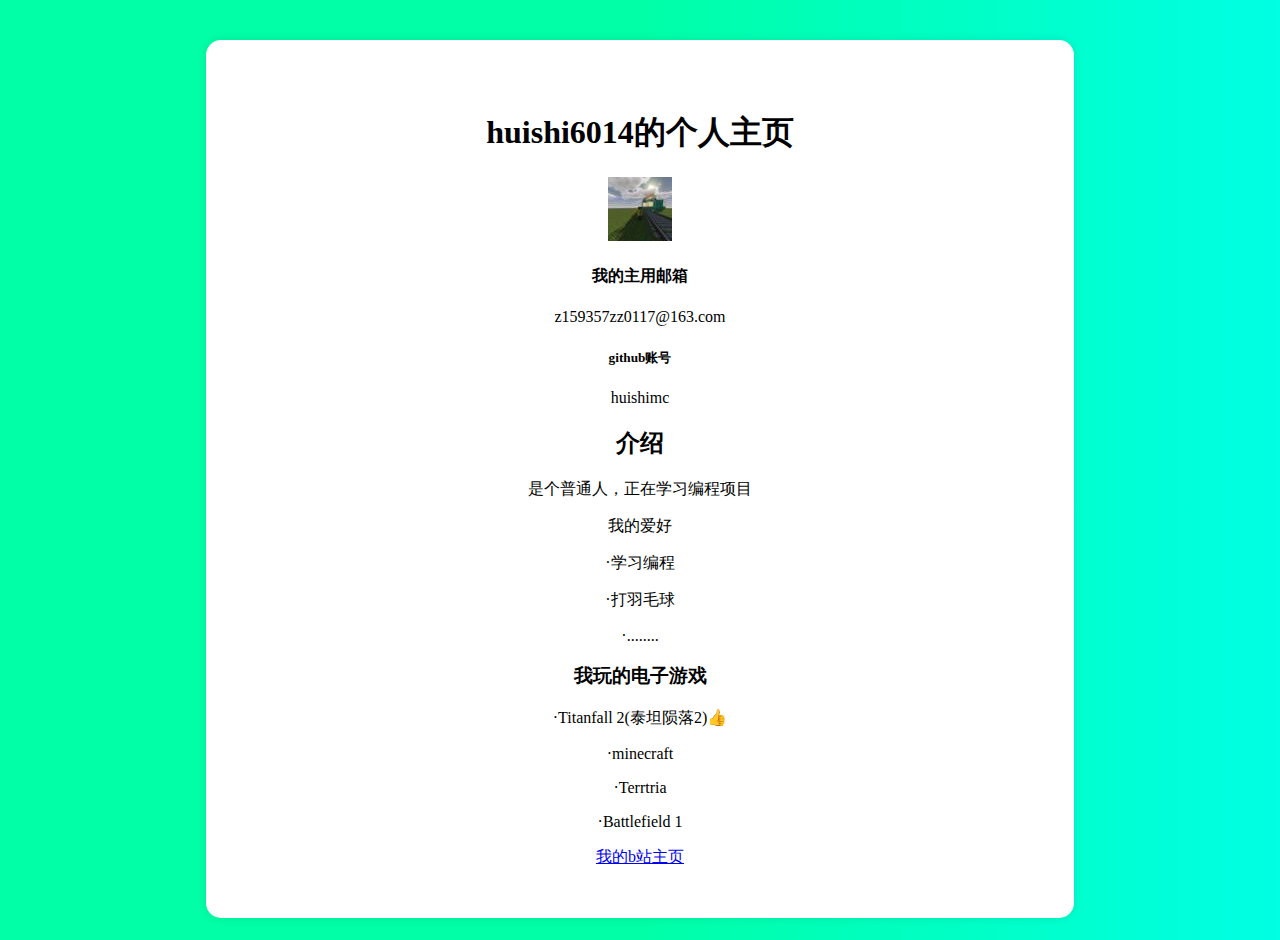
==== index.html @ 75760afc "Add files via upload" ====
<!DOCTYPE html>
<html>
<head>
    <title>huishi6014的个人主页</title>
    <style>
        body {
            /* 将 body 的背景改为你提供的渐变 */
            background: linear-gradient(90deg, rgba(0,255,167,1) 50%, rgba(0,255,227,1) 100%);
            text-align: center;
            margin: 0;
            min-height: 100vh; /* 确保渐变占满整个屏幕 */
        }
        .box {
            background: white;  /* 保持白色背景 */
            width: 60%;
            margin: 40px auto;
            padding: 50px;
            border-radius: 15px;
            box-shadow: 0 0 10px rgba(0,0,0,0.1);
        }
    </style>
</head>
<body>
    <div class="box">
        <!-- 内容保持不变 -->
        <h1>huishi6014的个人主页</h1>
        <img src="001.jpg" alt="huishi6014的图像">
        <h4>我的主用邮箱</h4>
        <p>z159357zz0117@163.com</p>
        <h5>github账号</h5>
        <p>huishimc</p>
        <h2>介绍</h2>
        <p>是个普通人，正在学习编程项目</p>
        <p>我的爱好</p>
        <p>·学习编程</p>
        <p>·打羽毛球</p>
        <p>·........</p>
        <h3>我玩的电子游戏</h3>
        <p>·Titanfall 2(泰坦陨落2)👍</p>
        <p>·minecraft</p>
        <p>·Terrtria</p>
        <p>·Battlefield 1</p>
        <a href="https://space.bilibili.com/3493263765933008?spm_id_from=333.1007.0.0">我的b站主页</a>
    </div>
</body>
</html>
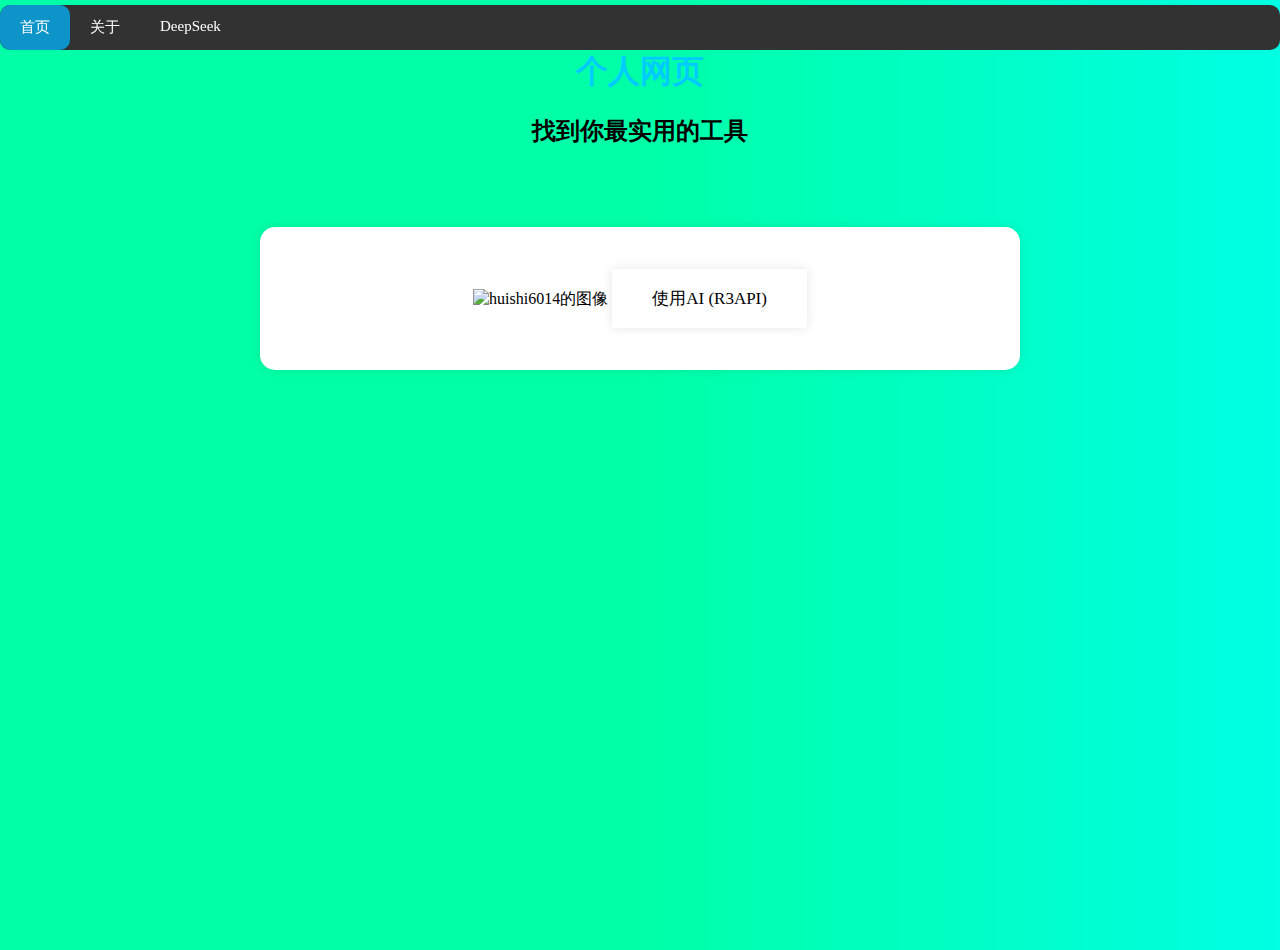
==== commit f27940ab: "Add files via upload" ====
--- a/index.html
+++ b/index.html
@@ -1,46 +1,35 @@
 <!DOCTYPE html>
 <html>
 <head>
-    <title>huishi6014的个人主页</title>
+    <title>huishi的主页</title>
+    <meta charset="UTF-8">
+    <link rel="stylesheet" href="cpte.css">
+    <link rel="stylesheet" href="tpes.css">
+    <link rel="stylesheet" href="song.css">
     <style>
-        body {
-            /* 将 body 的背景改为你提供的渐变 */
-            background: linear-gradient(90deg, rgba(0,255,167,1) 50%, rgba(0,255,227,1) 100%);
-            text-align: center;
-            margin: 0;
-            min-height: 100vh; /* 确保渐变占满整个屏幕 */
-        }
-        .box {
-            background: white;  /* 保持白色背景 */
-            width: 60%;
-            margin: 40px auto;
-            padding: 50px;
-            border-radius: 15px;
-            box-shadow: 0 0 10px rgba(0,0,0,0.1);
+        .center-text {
+            text-align: center; /* 文本水平居中对齐 */
         }
     </style>
+    
 </head>
 <body>
+    <div class="flex-container">
+        <h1 style="color: rgb(0, 204, 255);">个人网页</h1>
+        <h2 style="color: rgb(0, 0, 0);">找到你最实用的工具</h2>
+    </div>
+    <!-- 导航栏结构 -->
+
+    <div class="navbar">
+        <a class="active" href="index.html">首页</a>
+        <a href="homepage.html">关于</a>
+        <a href="tplts.html">DeepSeek</a>
+    </div>
     <div class="box">
         <!-- 内容保持不变 -->
-        <h1>huishi6014的个人主页</h1>
-        <img src="001.jpg" alt="huishi6014的图像">
-        <h4>我的主用邮箱</h4>
-        <p>z159357zz0117@163.com</p>
-        <h5>github账号</h5>
-        <p>huishimc</p>
-        <h2>介绍</h2>
-        <p>是个普通人，正在学习编程项目</p>
-        <p>我的爱好</p>
-        <p>·学习编程</p>
-        <p>·打羽毛球</p>
-        <p>·........</p>
-        <h3>我玩的电子游戏</h3>
-        <p>·Titanfall 2(泰坦陨落2)👍</p>
-        <p>·minecraft</p>
-        <p>·Terrtria</p>
-        <p>·Battlefield 1</p>
-        <a href="https://space.bilibili.com/3493263765933008?spm_id_from=333.1007.0.0">我的b站主页</a>
+        <img src="pit/001.jpg" alt="huishi6014的图像">
+        <a class="ned" href="tplts.html">使用AI (R3API) </a>
+        
     </div>
 </body>
 </html>--- a/cpte.css
+++ b/cpte.css
@@ -0,0 +1,29 @@
+body {
+    /* 将 body 的背景改为你提供的渐变 */
+    background: linear-gradient(90deg, rgba(0,255,167,1) 50%, rgba(0,255,227,1) 100%);
+    text-align: center;
+    margin: 0;
+    min-height: 100vh; /* 确保渐变占满整个屏幕 */
+}
+.box {
+    background: white;  /* 保持白色背景 */
+    width: 50%;
+    margin: 80px auto;
+    padding: 60px;
+    border-radius: 15px;
+    box-shadow: 0 0 10px rgba(0,0,0,0.1);
+}
+.box a.ned {
+    color: rgb(0, 0, 0);          /* 文字颜色 */
+    text-align: center;    /* 文字居中 */
+    padding: 14px 16px;    /* 内边距（上下14px，左右16px） */
+    text-decoration: none;/* 去除下划线 */
+    font-size: 17px;       /* 字体大小 */ 
+    background-color: #ffffff; /* 背景颜色（深灰色） */
+    padding: 20px 40px;
+    box-shadow: 0 0 10px rgba(0,0,0,0.1);
+}
+.box a.ned:hover {
+    color: rgb(0, 179, 255);          /* 文字颜色 */  
+    box-shadow: 0 0 30px rgba(0,0,0,0.1);
+}
--- a/tpes.css
+++ b/tpes.css
@@ -0,0 +1,43 @@
+.navbar {
+    background-color: #323232; /* 背景颜色（深灰色） */
+    overflow: hidden;      /* 清除浮动 */
+    position: fixed; /* 固定定位 */
+    width: 100%;    /* 占满宽度 */
+    border-radius: 10px;
+    align-items: center;
+    text-align: center;
+    top: 5px;
+}
+
+/* 导航链接样式 */
+.navbar a {
+    color: white;          /* 文字颜色 */
+    text-align: center;    /* 文字居中 */
+    padding: 13px 20px;    /* 内边距（上下14px，左右16px） */
+    text-decoration: none;/* 去除下划线 */
+    font-size: 15px;       /* 字体大小 */
+    float: left;           /* 水平排列链接 */
+    border-radius: 10px;
+}
+
+/* 鼠标悬停效果 */
+.navbar a:hover {
+    background-color: #dedede4a; /* 背景变浅灰 */
+    color: black;          /* 文字变黑 */
+}
+
+/* 当前选中项（可选） */
+.navbar a.active {
+    background-color: #00b7ffbd; /*背景*/
+    color: white;
+    border-radius: 10px
+}
+.navbar a.active:hover {
+    background-color: #00b7ff; /*背景*/
+    color: white;
+    border-radius: 10px
+}
+/* 内容区域增加顶部边距，避免被导航栏遮挡 */
+body {
+    margin-top: 50px; 
+}
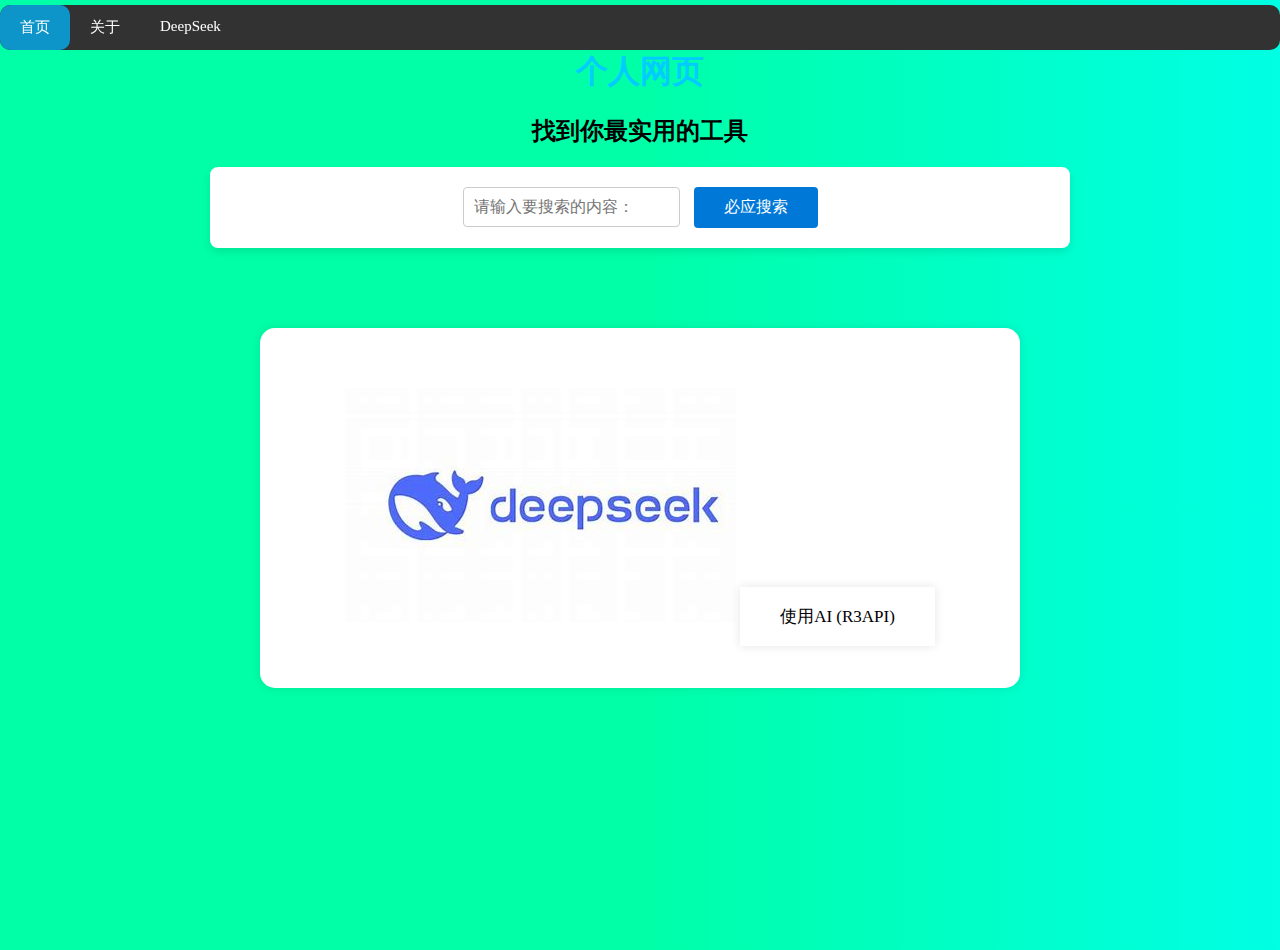
==== commit 7b1acfd6: "Add files via upload" ====
--- a/index.html
+++ b/index.html
@@ -3,6 +3,7 @@
 <head>
     <title>huishi的主页</title>
     <meta charset="UTF-8">
+    <meta name="viewport" content="width=device-width, initial-scale=1.0">
     <link rel="stylesheet" href="cpte.css">
     <link rel="stylesheet" href="tpes.css">
     <link rel="stylesheet" href="song.css">
@@ -10,13 +11,55 @@
         .center-text {
             text-align: center; /* 文本水平居中对齐 */
         }
+        .search-container {
+            background-color: white;
+            padding: 20px;
+            border-radius: 8px;
+            box-shadow: 0 4px 8px rgba(0, 0, 0, 0.1);
+            display: flex;
+            justify-content: center;
+            align-items: center;
+            width: 100%; /* 容器宽度自适应 */
+            max-width: 820px; /* 设置最大宽度 */
+            margin: 0 auto; /* 水平居中 */
+        }
+        .search-container input[type="text"] {
+            width: calc(100% - 150px); /* 根据按钮宽度自动调整搜索框宽度 */
+            padding: 10px;
+            font-size: 16px;
+            border: 1px solid #ccc;
+            border-radius: 4px;
+            margin-right: 10px; /* 为按钮留出空间 */
+            box-sizing: border-box;
+        }
+        .search-container input[type="submit"] {
+            min-width: 100px; /* 确保按钮宽度 */
+            padding: 10px 30px;
+            font-size: 16px;
+            background-color: #0078d7;
+            color: white;
+            border: none;
+            border-radius: 4px;
+            cursor: pointer;
+        }
+        .search-container input[type="submit"]:hover {
+            background-color: #005a9e;
+        }
+        .flex-container {
+            text-align: center; /* 垂直居中对齐 */
+        }
     </style>
-    
 </head>
 <body>
     <div class="flex-container">
         <h1 style="color: rgb(0, 204, 255);">个人网页</h1>
         <h2 style="color: rgb(0, 0, 0);">找到你最实用的工具</h2>
+        <div class="search-container">
+            <form action="https://cn.bing.com/search" method="get" target="_blank">
+                <input type="text" name="q" placeholder="请输入要搜索的内容：" autocomplete="off">
+                <input type="submit" value="必应搜索">
+            </form>
+        </div>
     </div>
     <!-- 导航栏结构 -->
 
